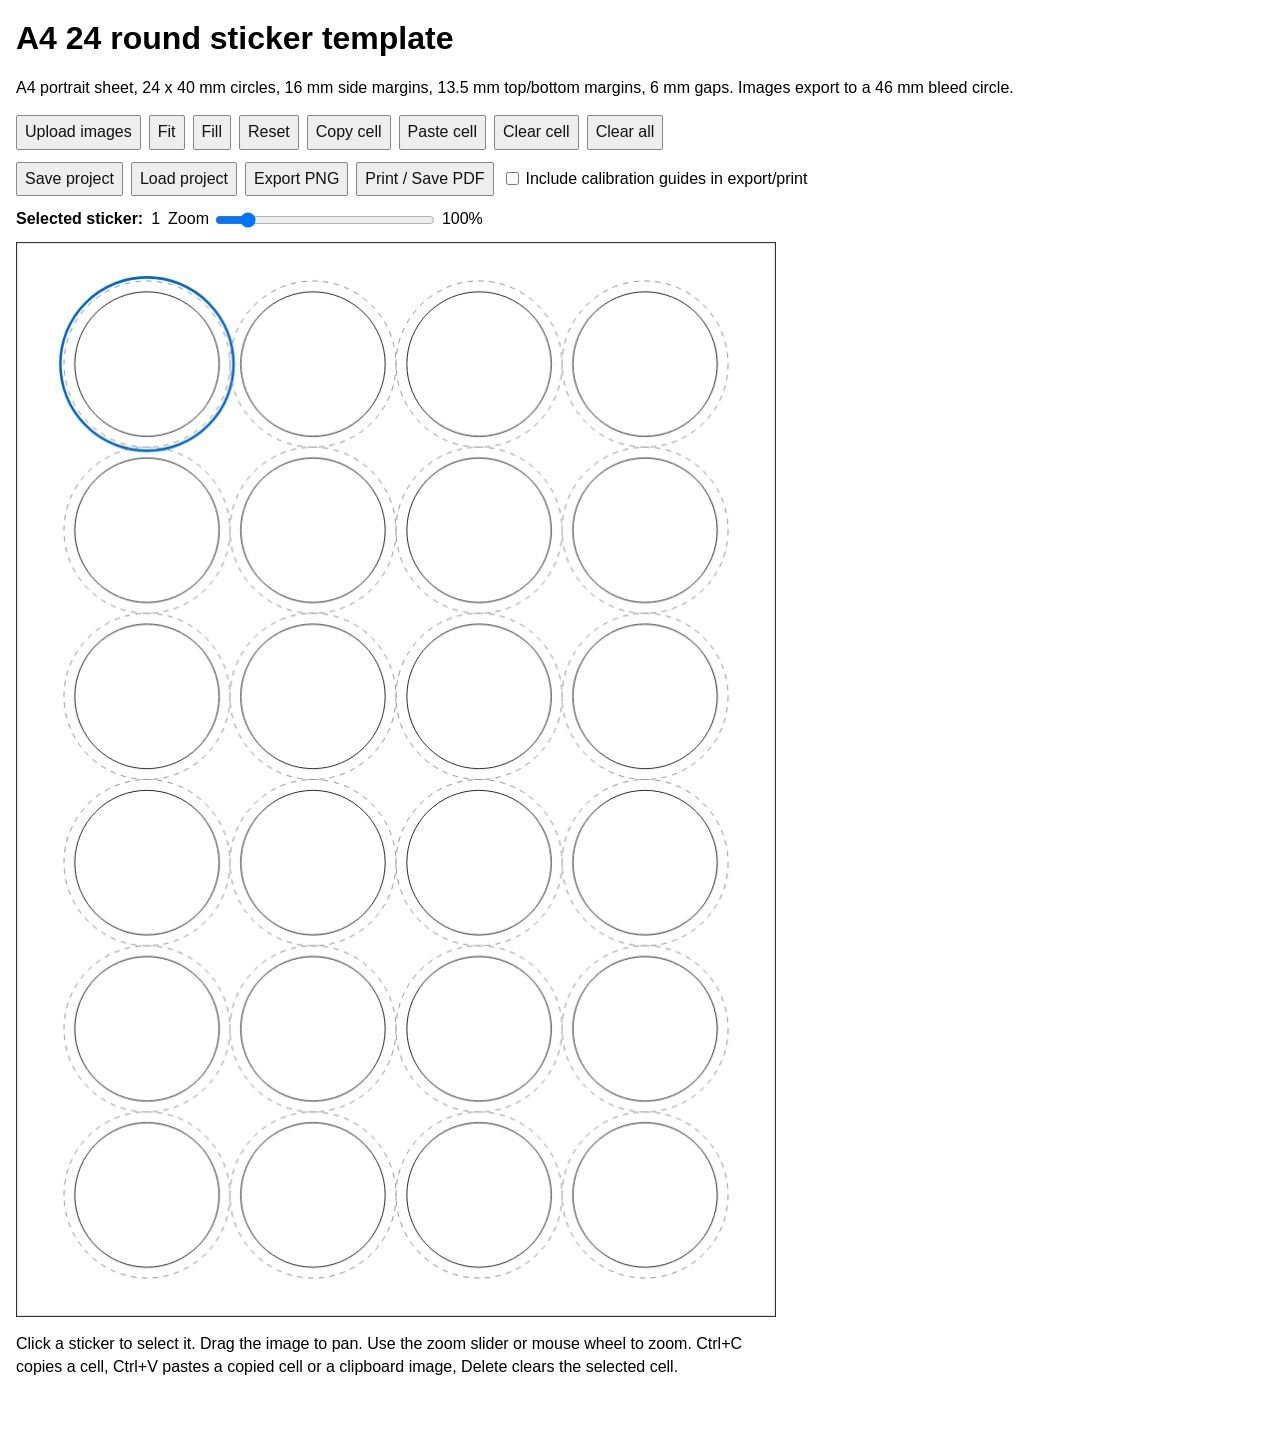
==== sticker-template/index.html @ 443ac5b4 "sticker template" ====
<!doctype html>
<html lang="en">
<head>
  <meta charset="utf-8">
  <meta name="viewport" content="width=device-width, initial-scale=1">
  <title>A4 24 Round Sticker Template</title>
  <link rel="stylesheet" href="styles.css">
  <script src="app.js" defer></script>
</head>
<body>
  <main class="app">
    <h1>A4 24 round sticker template</h1>
    <p>
      A4 portrait sheet, 24 x 40 mm circles, 16 mm side margins, 13.5 mm top/bottom margins,
      6 mm gaps. Images export to a 46 mm bleed circle.
    </p>

    <section class="toolbar" aria-label="Image and cell controls">
      <label class="button">
        Upload images
        <input id="image-input" type="file" accept="image/*" multiple>
      </label>
      <button id="fit-button" type="button">Fit</button>
      <button id="fill-button" type="button">Fill</button>
      <button id="reset-button" type="button">Reset</button>
      <button id="copy-button" type="button">Copy cell</button>
      <button id="paste-button" type="button">Paste cell</button>
      <button id="clear-button" type="button">Clear cell</button>
      <button id="clear-all-button" type="button">Clear all</button>
    </section>

    <section class="toolbar" aria-label="Project and export controls">
      <button id="save-project-button" type="button">Save project</button>
      <label class="button">
        Load project
        <input id="project-input" type="file" accept="application/json,.json">
      </label>
      <button id="export-png-button" type="button">Export PNG</button>
      <button id="print-button" type="button">Print / Save PDF</button>
      <label class="check">
        <input id="guides-toggle" type="checkbox">
        Include calibration guides in export/print
      </label>
    </section>

    <section class="panel" aria-label="Selected sticker controls">
      <strong>Selected sticker:</strong>
      <span id="selected-label">1</span>
      <label>
        Zoom
        <input id="zoom-slider" type="range" min="5" max="800" value="100">
        <span id="zoom-label">100%</span>
      </label>
    </section>

    <canvas id="editor-canvas" aria-label="Sticker sheet editor"></canvas>

    <p class="help">
      Click a sticker to select it. Drag the image to pan. Use the zoom slider or mouse wheel to zoom.
      Ctrl+C copies a cell, Ctrl+V pastes a copied cell or a clipboard image, Delete clears the selected cell.
    </p>
    <p id="status" role="status" aria-live="polite"></p>
  </main>

  <div id="print-area" aria-hidden="true">
    <canvas id="print-canvas"></canvas>
  </div>
</body>
</html>
---- sticker-template/styles.css ----
* {
  box-sizing: border-box;
}

body {
  margin: 16px;
  font-family: Arial, Helvetica, sans-serif;
  line-height: 1.4;
}

h1 {
  margin: 0 0 8px;
}

button,
.button {
  display: inline-block;
  border: 1px solid #888;
  border-radius: 2px;
  background: #eee;
  color: #111;
  padding: 5px 8px;
  font: inherit;
  cursor: pointer;
}

button:hover,
.button:hover {
  background: #e0e0e0;
}

button:disabled {
  color: #777;
  cursor: not-allowed;
}

input[type="file"] {
  display: none;
}

.toolbar,
.panel {
  margin: 12px 0;
  display: flex;
  flex-wrap: wrap;
  gap: 8px;
  align-items: center;
}

.check {
  display: inline-flex;
  gap: 4px;
  align-items: center;
}

#zoom-slider {
  width: 220px;
  vertical-align: middle;
}

#editor-canvas {
  display: block;
  width: min(100%, 760px);
  height: auto;
  border: 1px solid #333;
  background: white;
  touch-action: none;
}

.help,
#status {
  max-width: 760px;
}

#status {
  min-height: 1.4em;
}

#print-area {
  display: none;
}

@page {
  size: A4 portrait;
  margin: 0;
}

@media print {
  body {
    margin: 0;
  }

  .app {
    display: none;
  }

  #print-area {
    display: block;
  }

  #print-canvas {
    display: block;
    width: 210mm;
    height: 297mm;
  }
}
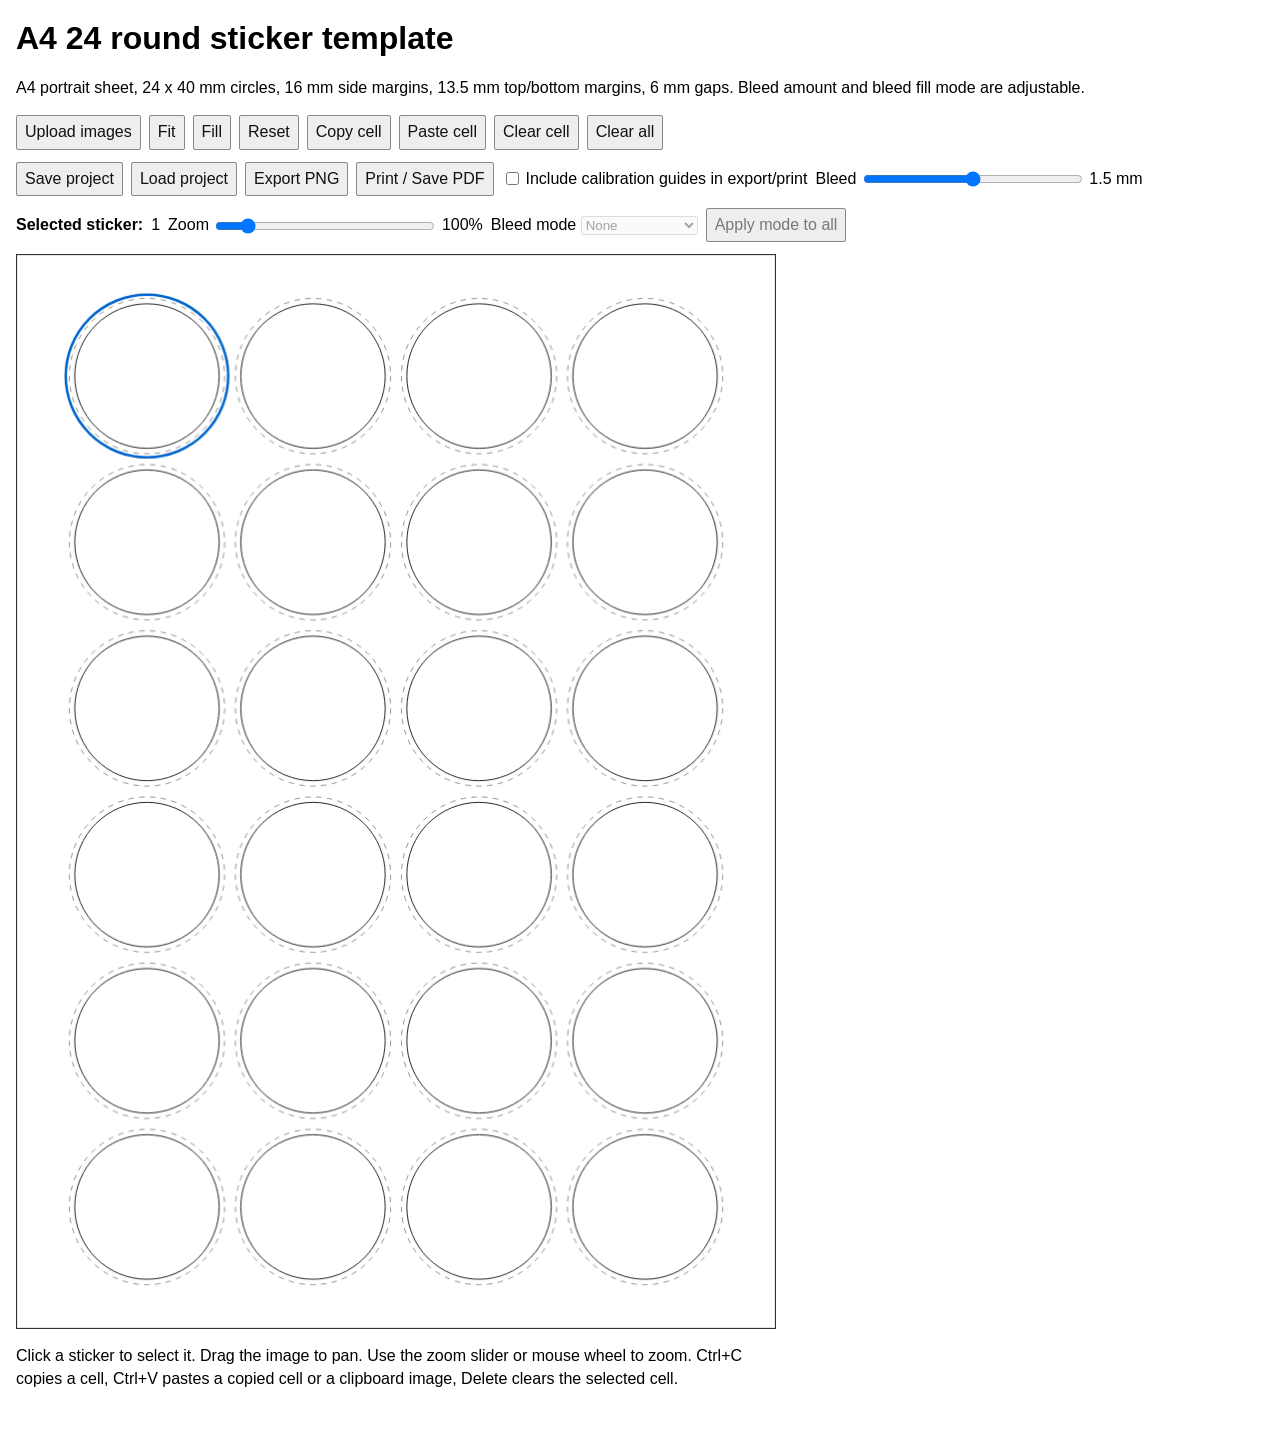
==== commit 0ffa71bf: "Tweak up sticker behaviour to include bleed" ====
--- a/sticker-template/index.html
+++ b/sticker-template/index.html
@@ -12,7 +12,7 @@
     <h1>A4 24 round sticker template</h1>
     <p>
       A4 portrait sheet, 24 x 40 mm circles, 16 mm side margins, 13.5 mm top/bottom margins,
-      6 mm gaps. Images export to a 46 mm bleed circle.
+      6 mm gaps. Bleed amount and bleed fill mode are adjustable.
     </p>
 
     <section class="toolbar" aria-label="Image and cell controls">
@@ -41,6 +41,11 @@
         <input id="guides-toggle" type="checkbox">
         Include calibration guides in export/print
       </label>
+      <label>
+        Bleed
+        <input id="bleed-slider" type="range" min="0" max="3" step="0.1" value="1.5">
+        <span id="bleed-label">1.5 mm</span>
+      </label>
     </section>
 
     <section class="panel" aria-label="Selected sticker controls">
@@ -51,6 +56,15 @@
         <input id="zoom-slider" type="range" min="5" max="800" value="100">
         <span id="zoom-label">100%</span>
       </label>
+      <label>
+        Bleed mode
+        <select id="bleed-mode-select">
+          <option value="none">None</option>
+          <option value="edge">Use edge pixels</option>
+          <option value="mirror">Mirror pixels</option>
+        </select>
+      </label>
+      <button id="apply-bleed-mode-button" type="button">Apply mode to all</button>
     </section>
 
     <canvas id="editor-canvas" aria-label="Sticker sheet editor"></canvas>
--- a/sticker-template/styles.css
+++ b/sticker-template/styles.css
@@ -53,7 +53,8 @@
   align-items: center;
 }
 
-#zoom-slider {
+#zoom-slider,
+#bleed-slider {
   width: 220px;
   vertical-align: middle;
 }
